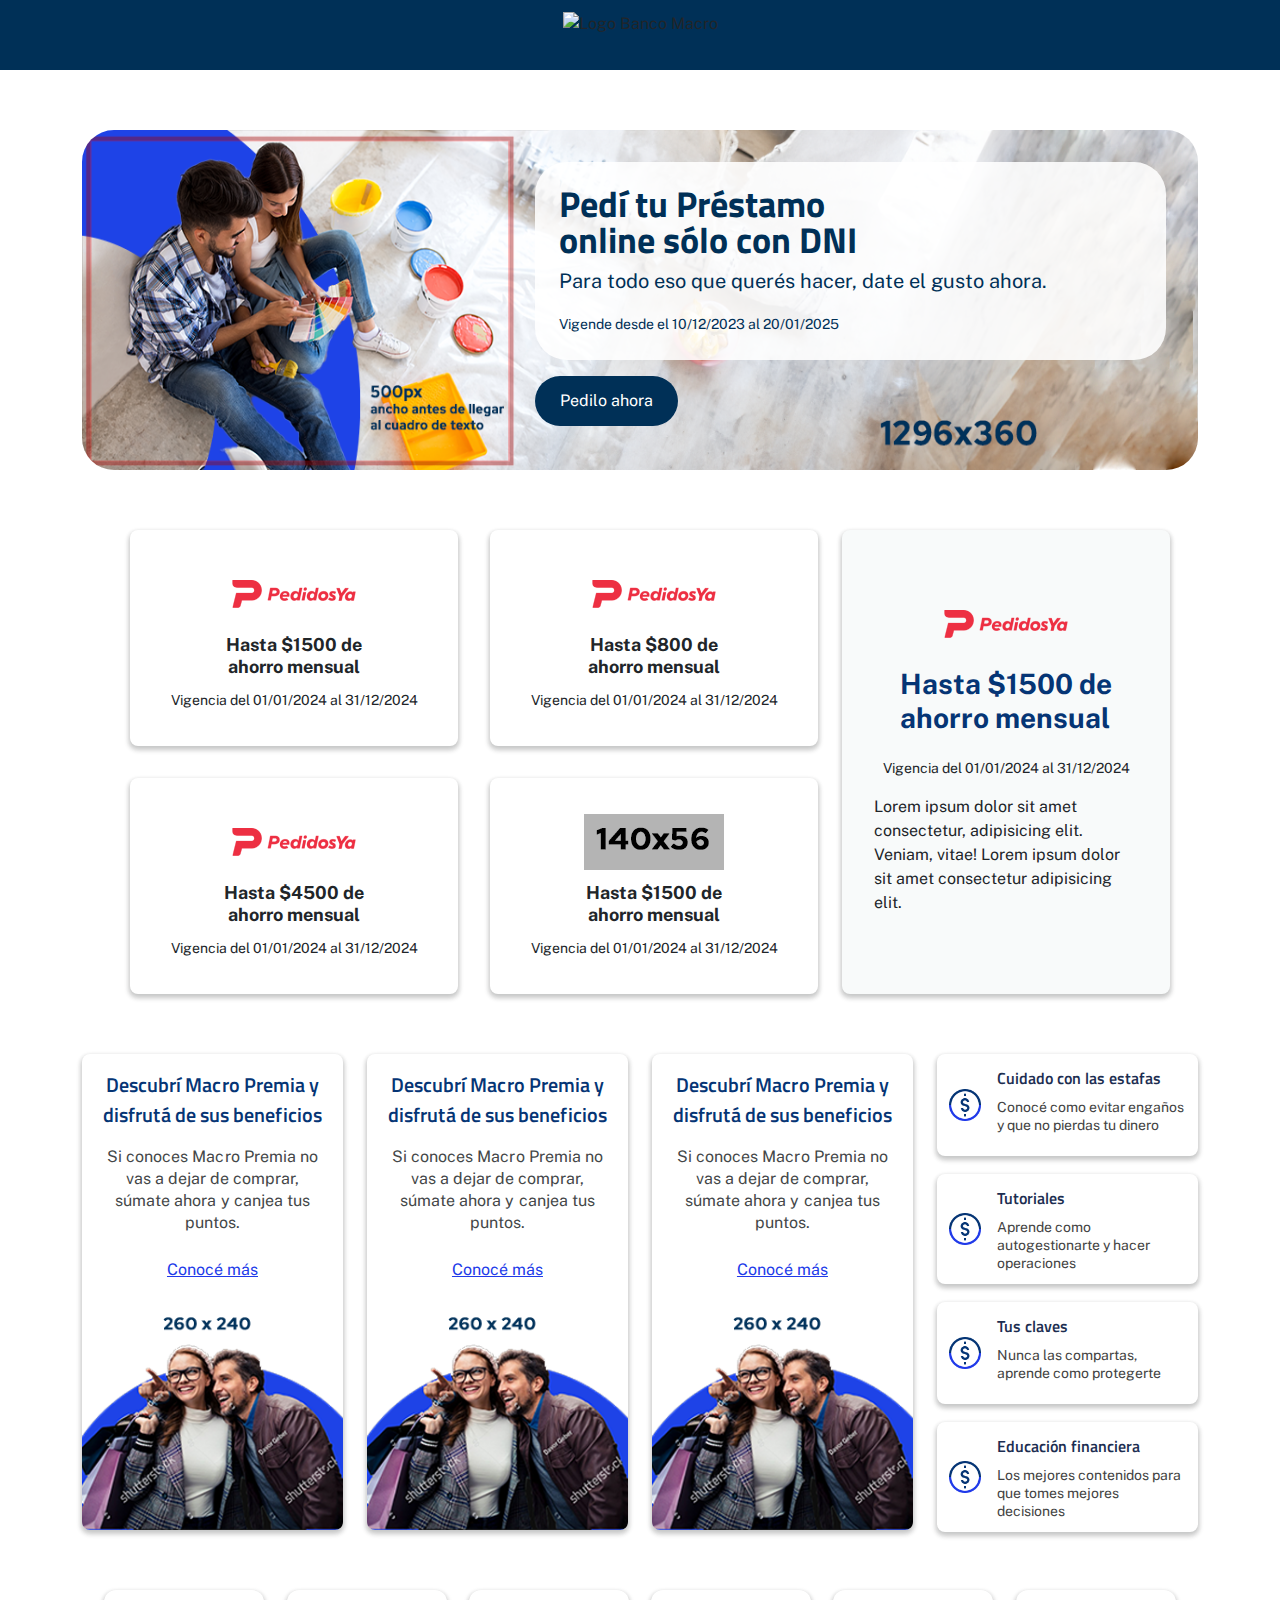
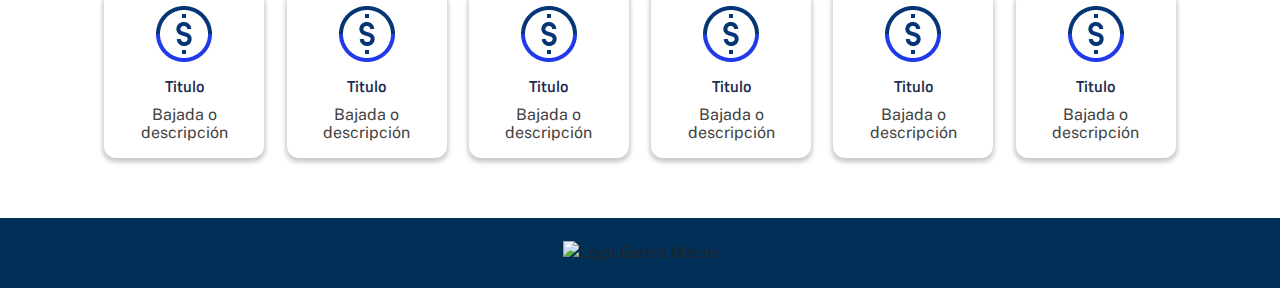
==== index.html @ 1d60caab "componentes 4 mayo" ====
<!doctype html>
<html lang="es">

<head>
    <meta charset="utf-8">
    <meta name="viewport" content="width=device-width, initial-scale=1">
    <meta name="description" content="Página de bienvenida a Banco Macro">
    <meta name="keywords" content="palabra1, palabra2, palabra3">
    <title>Bienvenido a Banco Macro</title>

    <link rel="shortcut icon" href="#" type="image/x-icon">
    <!--     <link rel="stylesheet" href="https://cloud.productos.bancomacro.com.ar/bootstrap.min.css">
    <link rel="stylesheet" href="https://cloud.productos.bancomacro.com.ar/slick.css">
    <link rel="stylesheet" href="https://cloud.productos.bancomacro.com.ar/aos.css">
    <link rel="stylesheet" href="https://cloud.productos.bancomacro.com.ar/ui-global.css">
    <link rel="stylesheet" href="https://cloud.productos.bancomacro.com.ar/ui-header-footer-off-nav.css">
    <link rel="stylesheet" href="https://cloud.productos.bancomacro.com.ar/bm-banner.css">
    <link rel="stylesheet" href="https://cloud.productos.bancomacro.com.ar/bm-cards.css">
    <link rel="stylesheet" href="https://cloud.productos.bancomacro.com.ar/bm-accordion.css">
    <link rel="stylesheet" href="https://cloud.productos.bancomacro.com.ar/bm-tabs.css">
    <link rel="stylesheet" href="https://cloud.productos.bancomacro.com.ar/bm-carrousel.css"> -->
    <link rel="stylesheet" href="css/master.css">
    <link rel="icon" href="https://macro.com.ar/imagen/favicon.ico" type="image/x-icon">


    <!-- ICONOS -->
    <link rel="stylesheet" href="https://cdn.jsdelivr.net/npm/bootstrap-icons@1.11.3/font/bootstrap-icons.min.css">
</head>

<body>

    <header>
        <div class="container">
            <img class="img-head-desktop"
                src="https://image.productos.bancomacro.com.ar/lib/fe3111737164047f771377/m/1/858131d4-9bff-47c6-8211-dfbda337a982.png"
                alt="Logo Banco Macro">
            <img class="img-head-mobile"
                src="https://image.productos.bancomacro.com.ar/lib/fe3111737164047f771377/m/1/0b8a6a62-f293-41bb-b89a-e88314b0ddff.png"
                alt="Logo Banco Macro Mobile">
            <a data-utm="true" href="/"
                class="btn btn-navy-main-outline-blue">Componentes</a>
        </div>
    </header>
    <main>

        <!-- SECCIÓN DE BIG BANNER -->
        <section class="my-6">
            <style>
                @media (min-width: 992px) {
                    .bm-big-banner {
                        background-image: url('img/bigbanner-medidas.png')
                    }
                }
            </style>
            <div class="container container_big-banner">
                <article class="bm-big-banner">
                    <img src="img/mobile-big-banner-medidas.png" alt="Mobile banner">
                    <div class="bm-big-banner_container">
                        <div class="bm-big-banner_text">
                            <h4 class="fw-bold">Pedí tu Préstamo <br>
                                online sólo con DNI</h4>
                            <p>Para todo eso que querés hacer, date el gusto ahora.</p>
                            <small>Vigende desde el 10/12/2023 al 20/01/2025</small>
                        </div>
                        <div class="bm-big-banner_button">
                            <a data-utm="true" href="#" class="btn btn-navy-main mt-3">Pedilo ahora</a>
                        </div>
                    </div>
                </article>
            </div>
        </section>

        <!-- SECCIÓN NUEVOS BENEFICIOS -->
        <section class="my-6">
            <div class="container container_beneficios">
                <div class="row">
                    <article class="col-lg-8 ms-3 ms-lg-0">
                        <div id="slider-beneficios" class="row container_beneficio h-100">
                            <div class="col-lg-6 bm-card_beneficio">
                                <div class="bm-card_beneficio_img"><img src="img/PedidosYapequeño.png"
                                        alt="Logo beneficio">
                                </div>
                                <h5>Hasta $1500 de <br>
                                    ahorro mensual</h5>
                                <small>Vigencia del 01/01/2024 al 31/12/2024</small>
                            </div>
                            <div class="col-lg-6 bm-card_beneficio">
                                <div class="bm-card_beneficio_img"><img src="img/PedidosYapequeño.png"
                                        alt="Logo beneficio">
                                </div>
                                <h5>Hasta $800 de <br>
                                    ahorro mensual</h5>
                                <small>Vigencia del 01/01/2024 al 31/12/2024</small>
                            </div>
                            <div class="col-lg-6 bm-card_beneficio">
                                <div class="bm-card_beneficio_img"><img src="img/PedidosYapequeño.png"
                                        alt="Logo beneficio">
                                </div>
                                <h5>Hasta $4500 de <br>
                                    ahorro mensual</h5>
                                <small>Vigencia del 01/01/2024 al 31/12/2024</small>
                            </div>
                            <div class="col-lg-6 bm-card_beneficio">
                                <div class="bm-card_beneficio_img"><img src="img/logo-beneficios-medidas.png"
                                        alt="Logo beneficio">
                                </div>
                                <h5>Hasta $1500 de <br>
                                    ahorro mensual</h5>
                                <small>Vigencia del 01/01/2024 al 31/12/2024</small>
                            </div>
                        </div>
                    </article>
                    <article class="col-lg-4 mt-5 mt-lg-0">
                        <div class="bm-card_beneficio_destacado">
                            <div class="bm-card_beneficio_img"><img src="img/PedidosYapequeño.png" alt="Logo beneficio">
                            </div>
                            <h5>Hasta $1500 de <br>
                                ahorro mensual</h5>
                            <small>Vigencia del 01/01/2024 al 31/12/2024</small>
                            <p>Lorem ipsum dolor sit amet consectetur, adipisicing elit. Veniam, vitae! Lorem ipsum
                                dolor sit amet consectetur adipisicing elit.</p>
                        </div>
                    </article>
                </div>
            </div>
        </section>


        <!-- SECCIÓN CARRUSEL INFORMACIÓN -->
        <section class="my-6">
            <div class="container container-xl_stop">
                <div class="row">
                    <div class="col-lg-9">
                        <div id="slider-carrusel-info" class="row h-100">
                            <div class="col-lg-4 container_carrusel-info">
                                <article class="bm-carrusel-info">
                                    <div class="slider-carrusel-info_text">
                                        <h5>Descubrí Macro Premia
                                            y disfrutá de sus beneficios</h5>
                                        <p>Si conoces Macro Premia no vas a dejar de comprar, súmate ahora y canjea tus
                                            puntos.</p>
                                        <a href="#">Conocé más</a>
                                    </div>
                                    <div class="slider-carrusel-info_img">
                                        <img src="img/pruebaimgggg.png" alt="Img test">
                                    </div>
                                </article>
                            </div>
                            <div class="col-lg-4 container_carrusel-info">
                                <article class="bm-carrusel-info">
                                    <div class="slider-carrusel-info_text">
                                        <h5>Descubrí Macro Premia
                                            y disfrutá de sus beneficios</h5>
                                        <p>Si conoces Macro Premia no vas a dejar de comprar, súmate ahora y canjea tus
                                            puntos.</p>
                                        <a href="#">Conocé más</a>
                                    </div>
                                    <div class="slider-carrusel-info_img">
                                        <img src="img/pruebaimgggg.png" alt="Img test">
                                    </div>
                                </article>
                            </div>
                            <div class="col-lg-4 container_carrusel-info">
                                <article class="bm-carrusel-info">
                                    <div class="slider-carrusel-info_text">
                                        <h5>Descubrí Macro Premia
                                            y disfrutá de sus beneficios</h5>
                                        <p>Si conoces Macro Premia no vas a dejar de comprar, súmate ahora y canjea tus
                                            puntos.</p>
                                        <a href="#">Conocé más</a>
                                    </div>
                                    <div class="slider-carrusel-info_img">
                                        <img src="img/pruebaimgggg.png" alt="Img test">
                                    </div>
                                </article>
                            </div>
                        </div>
                    </div>
                    <div class="col-lg-3">
                        <article class="container_bm-carrusel-info_lateral">
                            <div class="bm-carrusel-info_lateral">
                                <div class="bm-carrusel-info_lateral_img"><img src="img/icono-carrusel-info.png"
                                        alt="Test img"></div>
                                <div class="bm-carrusel-info_lateral_text">
                                    <h6>Cuidado con las estafas</h6>
                                    <p>Conocé como evitar engaños y que no pierdas tu dinero</p>
                                </div>
                            </div>
                            <div class="bm-carrusel-info_lateral">
                                <div class="bm-carrusel-info_lateral_img"><img src="img/icono-carrusel-info.png"
                                        alt="Test img"></div>
                                <div class="bm-carrusel-info_lateral_text">
                                    <h6>Tutoriales</h6>
                                    <p>Aprende como autogestionarte y hacer operaciones</p>
                                </div>
                            </div>
                            <div class="bm-carrusel-info_lateral">
                                <div class="bm-carrusel-info_lateral_img"><img src="img/icono-carrusel-info.png"
                                        alt="Test img"></div>
                                <div class="bm-carrusel-info_lateral_text">
                                    <h6>Tus claves</h6>
                                    <p>Nunca las compartas, aprende como protegerte</p>
                                </div>
                            </div>
                            <div class="bm-carrusel-info_lateral">
                                <div class="bm-carrusel-info_lateral_img"><img src="img/icono-carrusel-info.png"
                                        alt="Test img"></div>
                                <div class="bm-carrusel-info_lateral_text">
                                    <h6>Educación financiera</h6>
                                    <p>Los mejores contenidos para que tomes mejores decisiones</p>
                                </div>
                            </div>
                        </article>
                    </div>
                </div>
            </div>
        </section>

        <!-- SECCIÓN MODULOS PRODUCTOS -->
        <section class="my-6">
            <div class="container">
                <article class="container_bm-mod-productos">
                    <div class="bm-mod-productos"><img src="img/icono-carrusel-info.png" alt="Test img">
                        <h6>Titulo</h6>
                        <p>Bajada o descripción</p>
                    </div>
                    <div class="bm-mod-productos"><img src="img/icono-carrusel-info.png" alt="Test img">
                        <h6>Titulo</h6>
                        <p>Bajada o descripción</p>
                    </div>
                    <div class="bm-mod-productos"><img src="img/icono-carrusel-info.png" alt="Test img">
                        <h6>Titulo</h6>
                        <p>Bajada o descripción</p>
                    </div>
                    <div class="bm-mod-productos"><img src="img/icono-carrusel-info.png" alt="Test img">
                        <h6>Titulo</h6>
                        <p>Bajada o descripción</p>
                    </div>
                    <div class="bm-mod-productos"><img src="img/icono-carrusel-info.png" alt="Test img">
                        <h6>Titulo</h6>
                        <p>Bajada o descripción</p>
                    </div>
                    <div class="bm-mod-productos"><img src="img/icono-carrusel-info.png" alt="Test img">
                        <h6>Titulo</h6>
                        <p>Bajada o descripción</p>
                    </div>
                </article>
            </div>
        </section>



        <button class="scroll-to-top" onclick="scrollToTop()">&#8593;</button>
    </main>
    <footer>
        <img src="https://image.productos.bancomacro.com.ar/lib/fe3111737164047f771377/m/1/858131d4-9bff-47c6-8211-dfbda337a982.png"
            alt="Logo Banco Macro">
    </footer>

    <!-- Bootstrap Bundle -->
    <script src="https://cloud.productos.bancomacro.com.ar/bootstrap.bundle.min.js"></script>
    <!-- Slider JS JQUERY -->
    <script src="https://code.jquery.com/jquery-3.3.1.slim.min.js"></script>
    <script src="https://cloud.productos.bancomacro.com.ar/slick.min.js"></script>
    <!-- <script src="https://cloud.productos.bancomacro.com.ar/sliders.js"></script> -->
    <script src="js/sliders.js"></script>
    <!-- Animaciones CSS JS -->
    <script src="https://cloud.productos.bancomacro.com.ar/aos.js"></script>
    <!-- SCROLL FIXED HEADER -->
    <!-- <script src="https://cloud.productos.bancomacro.com.ar/scroll-fix.js"></script> -->
    <script src="js/scroll-fix.js"></script>

    <!-- UTM LOGICA -->
    <script src="https://cloud.productos.bancomacro.com.ar/utm.js"></script>

    <script>
        document.addEventListener("DOMContentLoaded", function () {
            const pild = document.querySelector('.bm-pild-social');
            function handleResize() {
                if (window.innerWidth < 996) {
                    pild.removeAttribute('data-aos');
                }
            }
            handleResize();
            AOS.init();

        });
    </script>

</body>

</html>
---- css/master.css ----
@import "bootstrap.min.css";
@import "slick.css";
@import "aos.css";

@import "ui-global.css";
@import "ui-header-footer-off-nav.css";
@import "bm-banner.css";
@import "bm-cards.css";
@import "bm-accordion.css";
@import "bm-form.css";
@import "bm-tabs.css";
@import "bm-carrusel.css";

@import "bm-beneficios.css";
@import "bm-espejo.css";
@import "bm-productos.css";
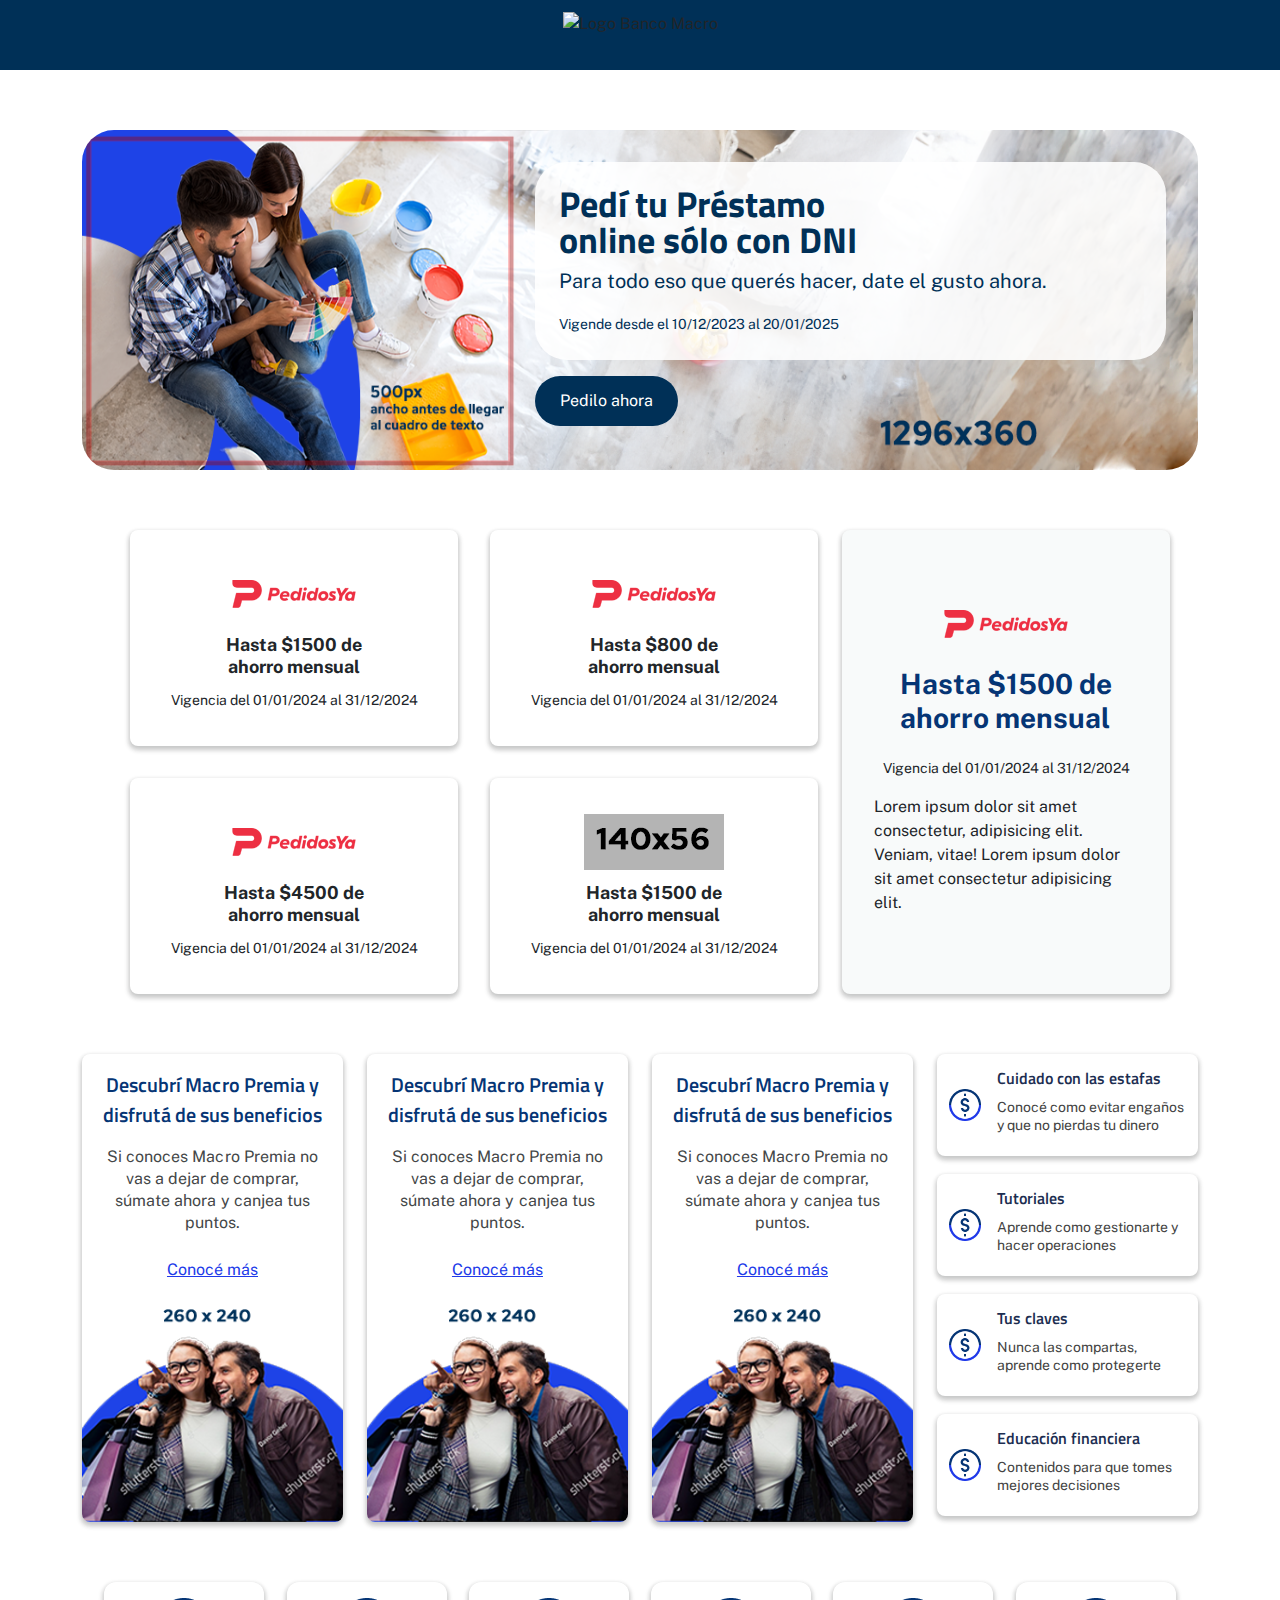
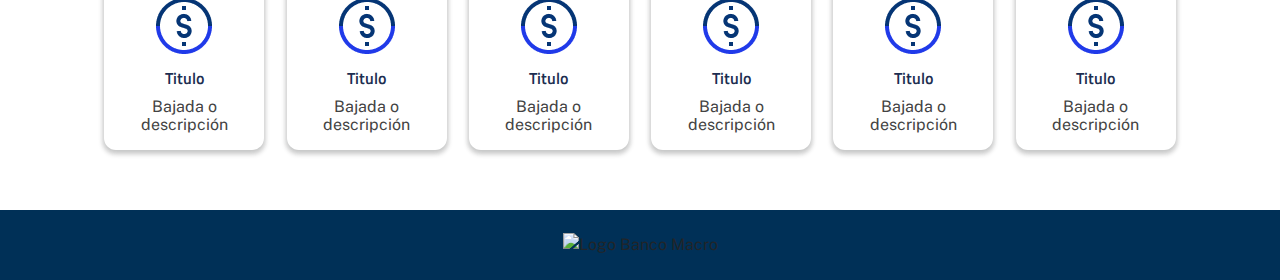
==== commit e5f23127: "Fix textos" ====
--- a/index.html
+++ b/index.html
@@ -191,7 +191,7 @@
                                         alt="Test img"></div>
                                 <div class="bm-carrusel-info_lateral_text">
                                     <h6>Tutoriales</h6>
-                                    <p>Aprende como autogestionarte y hacer operaciones</p>
+                                    <p>Aprende como gestionarte y hacer operaciones</p>
                                 </div>
                             </div>
                             <div class="bm-carrusel-info_lateral">
@@ -207,7 +207,7 @@
                                         alt="Test img"></div>
                                 <div class="bm-carrusel-info_lateral_text">
                                     <h6>Educación financiera</h6>
-                                    <p>Los mejores contenidos para que tomes mejores decisiones</p>
+                                    <p>Contenidos para que tomes mejores decisiones</p>
                                 </div>
                             </div>
                         </article>
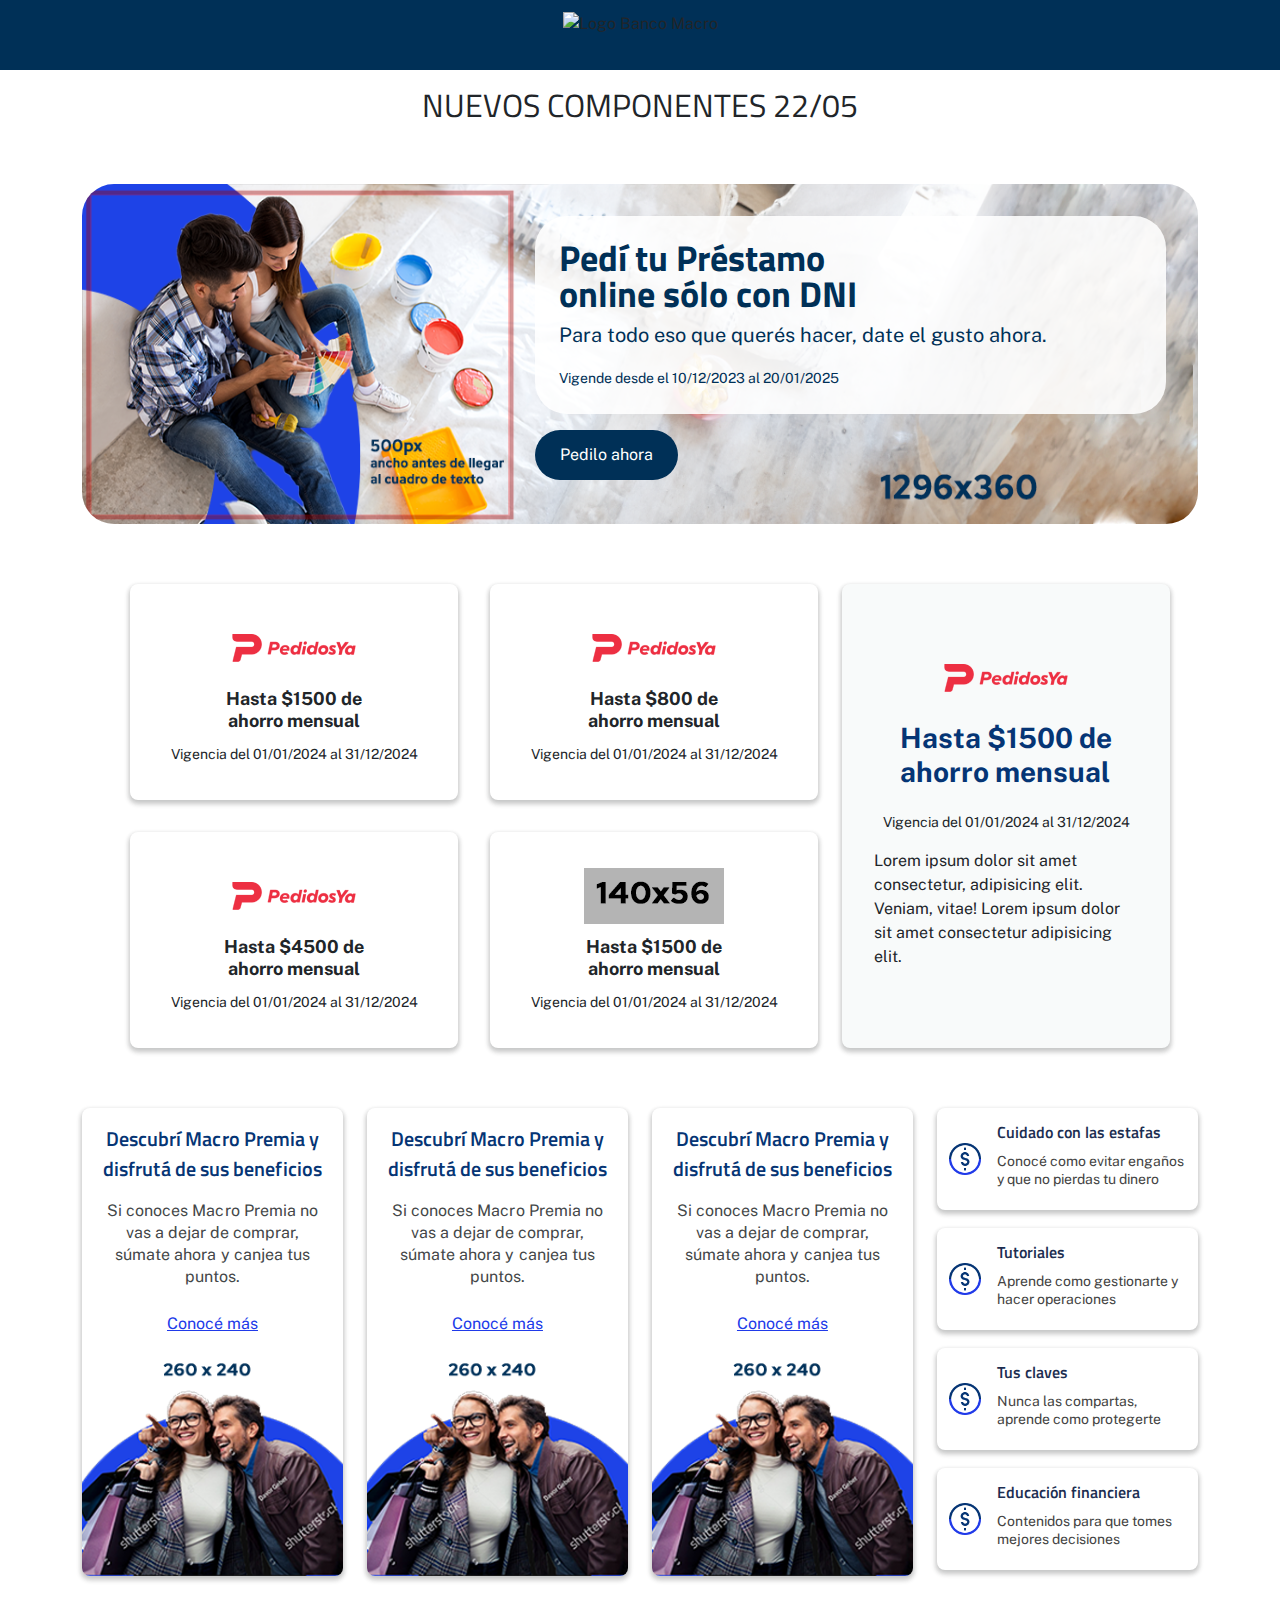
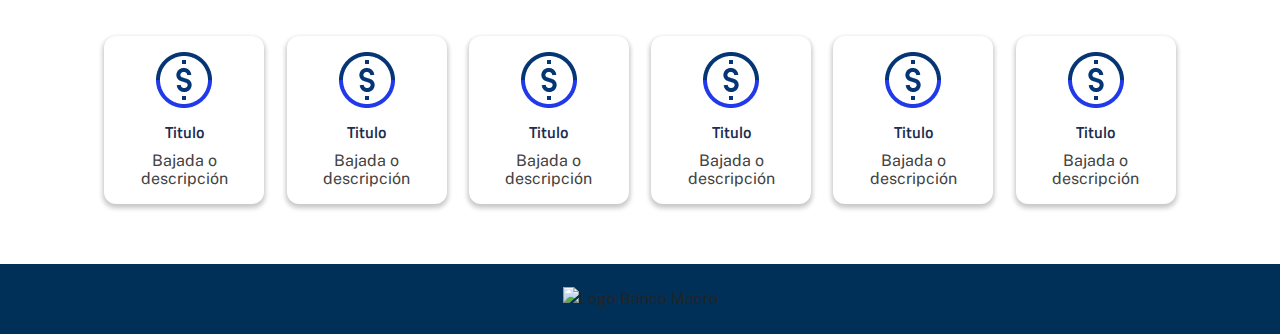
==== commit d59f1dd3: "Fix textos titulo" ====
--- a/index.html
+++ b/index.html
@@ -43,6 +43,7 @@
     </header>
     <main>
 
+        <h3 class="text-center mt-3">NUEVOS COMPONENTES 22/05</h3>
         <!-- SECCIÓN DE BIG BANNER -->
         <section class="my-6">
             <style>
@@ -110,7 +111,7 @@
                             </div>
                         </div>
                     </article>
-                    <article class="col-lg-4 mt-5 mt-lg-0">
+                    <article class="col-lg-4 mt-3 mt-lg-0">
                         <div class="bm-card_beneficio_destacado">
                             <div class="bm-card_beneficio_img"><img src="img/PedidosYapequeño.png" alt="Logo beneficio">
                             </div>
